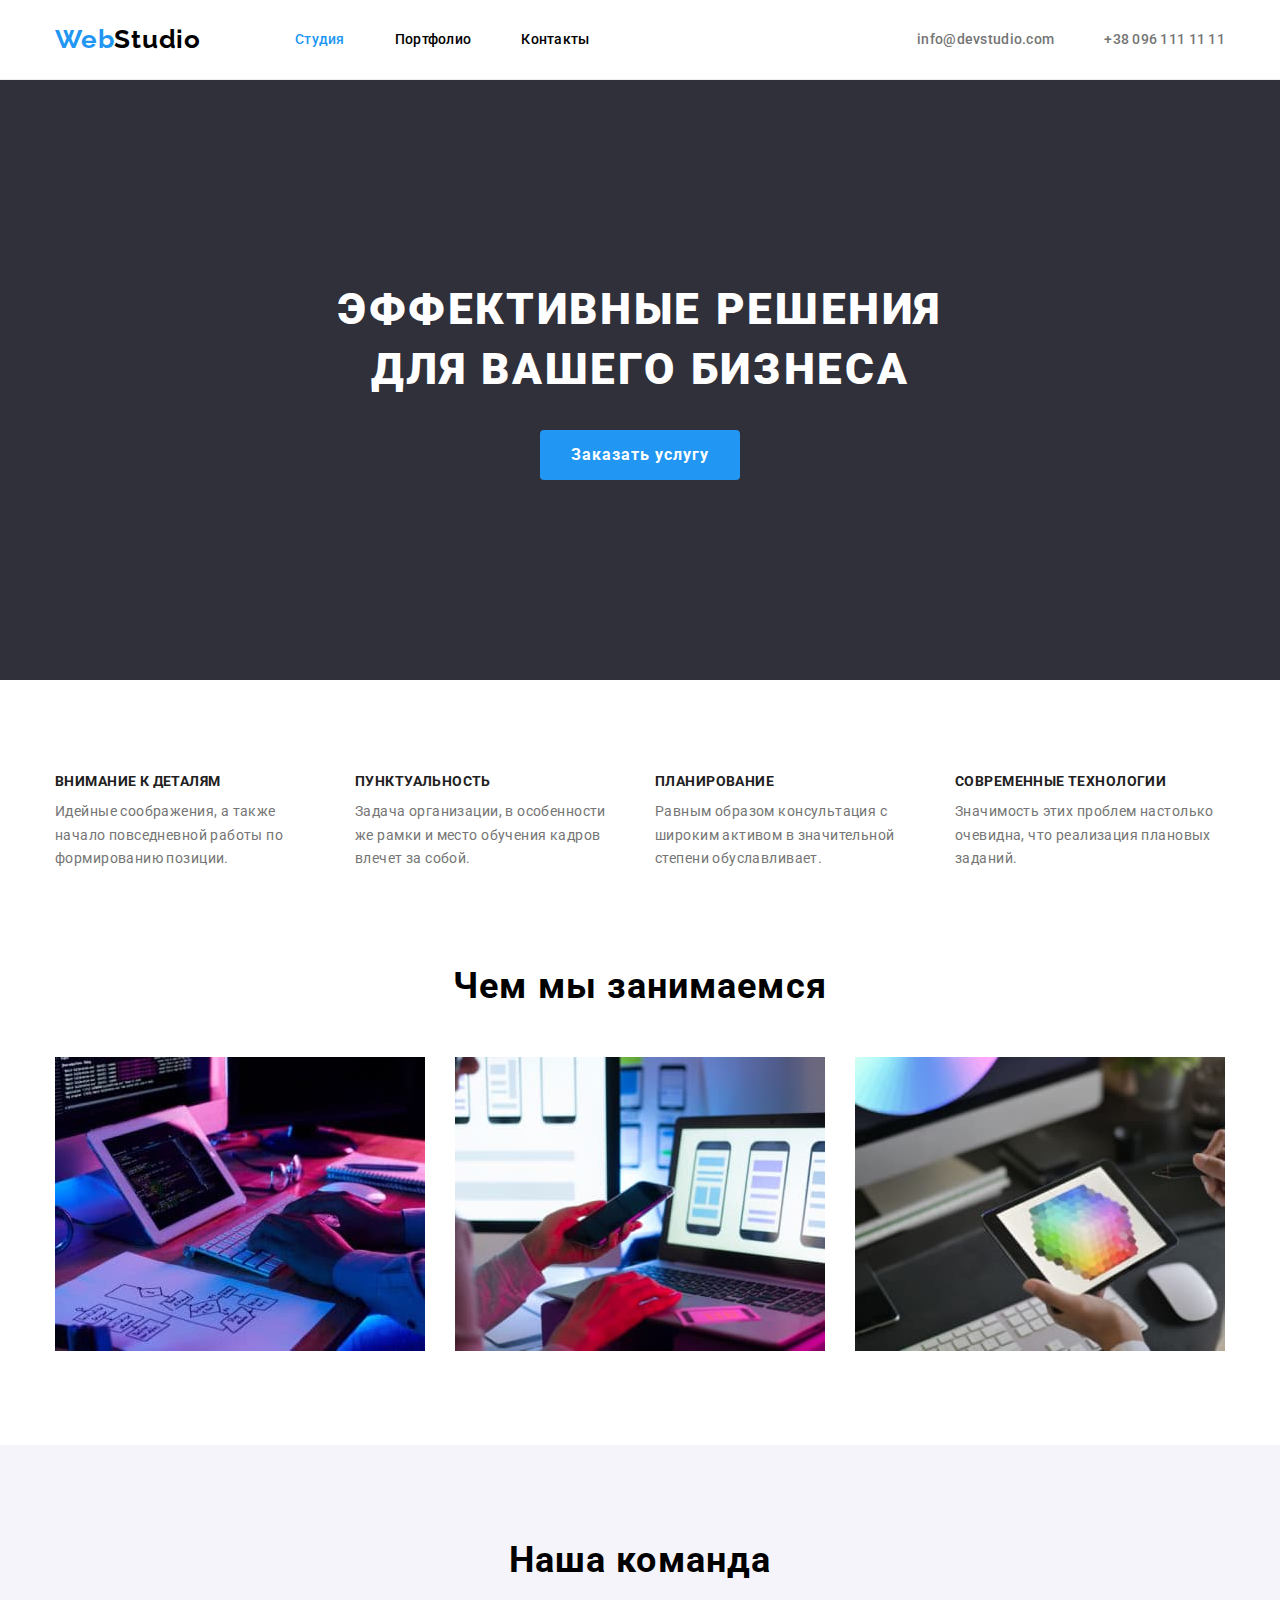
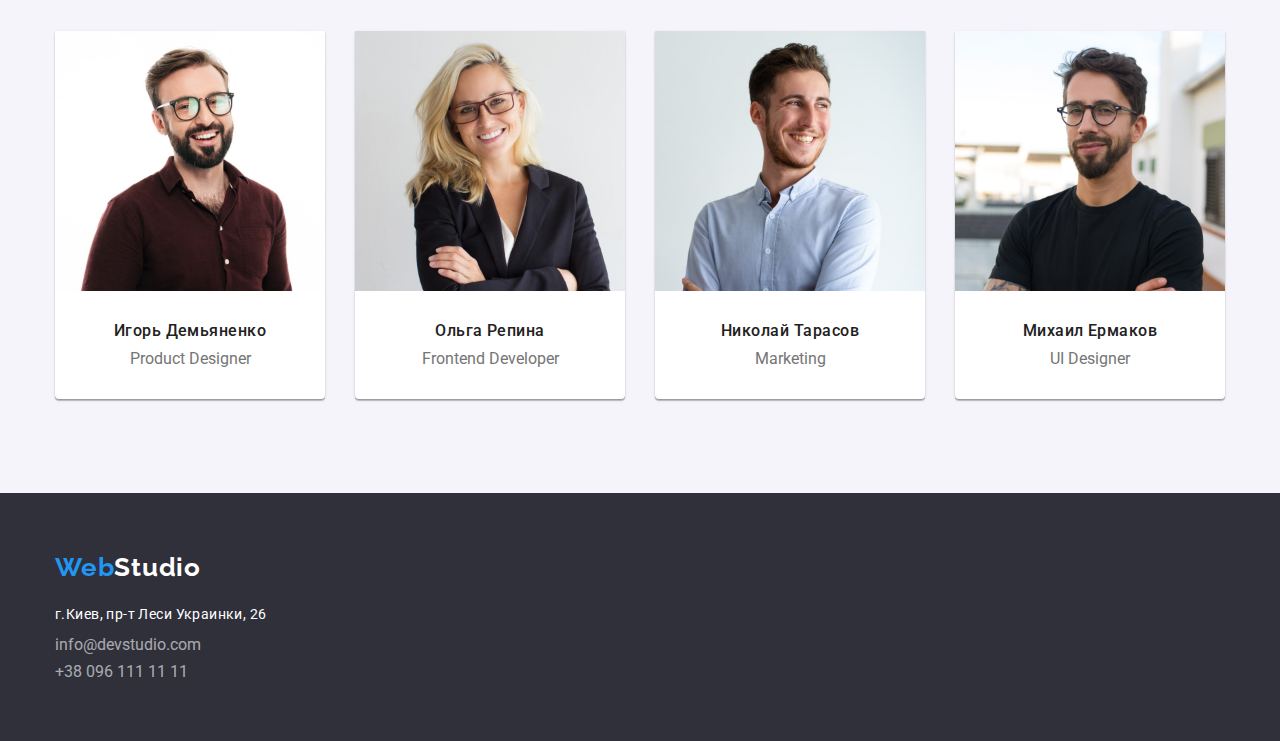
==== index.html @ b7b8ee5b "Initial commit" ====
<!DOCTYPE html>
<html lang="ru">
  <head>
    <meta charset="UTF-8" />
    <meta http-equiv="X-UA-Compatible" content="IE=edge" />
    <meta name="viewport" content="width=device-width, initial-scale=1.0" />
    <title>WebStudio</title>

    <link
      rel="stylesheet"
      href="https://cdnjs.cloudflare.com/ajax/libs/modern-normalize/1.0.0/modern-normalize.min.css"
    />
    <link rel="stylesheet" href="./css/styles.css" />
    <link rel="preconnect" href="https://fonts.googleapis.com" />
    <link rel="preconnect" href="https://fonts.gstatic.com" crossorigin />
    <link
      href="https://fonts.googleapis.com/css2?family=Raleway:wght@700&family=Roboto:wght@400;500;700;900&display=swap"
      rel="stylesheet"
    />
  </head>
  <body>
    <!--Верхняя линия-->
    <header class="page-header">
      <div class="container header-container">
        <nav class="navigation">
          <a class="logo" href="index.html">Web<span class="logo-black">Studio</span></a>
          <ul class="nav-menu">
            <li class="nav-menu-item">
              <a class="link nav-menu-link current-link" href="index.html">Студия</a>
            </li>
            <li class="nav-menu-item">
              <a class="link nav-menu-link" href="./portfolio.html">Портфолио</a>
            </li>
            <li class="nav-menu-item">
              <a class="link nav-menu-link" href="./contacts.html">Контакты</a>
            </li>
          </ul>
        </nav>
        <ul class="nav-contacts">
          <li class="nav-contacts-link">
            <a class="link email" href="mailto:info@devstudio.com">info@devstudio.com</a>
          </li>
          <li class="nav-contacts-link">
            <a class="link phone" href="tel:+380961111111">+38 096 111 11 11</a>
          </li>
        </ul>
      </div>
    </header>

    <main>
      <!--Особенности-->
      <section class="hero">
        <div class="hero-box container">
          <h1 class="hero-title">
            ЭФФЕКТИВНЫЕ РЕШЕНИЯ <br />
            ДЛЯ ВАШЕГО БИЗНЕСА
          </h1>
          <button type="button" class="hero-button">Заказать услугу</button>
        </div>
      </section>

      <section class="section features">
        <div class="container">
          <h2 class="visually-hidden" aria-hidden="true" tabindex="-1">Достоинства</h2>

          <ul class="list-features">
            <li class="item-features">
              <h3 class="title-features-article">Внимание к деталям</h3>
              <p class="text-features">
                Идейные соображения, а также начало повседневной работы по формированию позиции.
              </p>
            </li>
            <li class="item-features">
              <h3 class="title-features-article">Пунктуальность</h3>
              <p class="text-features">
                Задача организации, в особенности же рамки и место обучения кадров влечет за собой.
              </p>
            </li>
            <li class="item-features">
              <h3 class="title-features-article">Планирование</h3>
              <p class="text-features">
                Равным образом консультация с широким активом в значительной степени обуславливает.
              </p>
            </li>
            <li class="item-features">
              <h3 class="title-features-article">Современные технологии</h3>
              <p class="text-features">
                Значимость этих проблем настолько очевидна, что реализация плановых заданий.
              </p>
            </li>
          </ul>
        </div>
      </section>

      <!--Чем мы занимаемся-->
      <section class="section">
        <div class="container">
          <h2 class="title">Чем мы занимаемся</h2>
          <ul class="list-works">
            <li class="item-pic-work">
              <img src="./images/img1.jpg" alt="Web design" width="370" height="294" />
            </li>
            <li class="item-pic-work">
              <img src="./images/img2.jpg" alt="Marketing" width="370" height="294" />
            </li>
            <li class="item-pic-work">
              <img src="./images/img3.jpg" alt="UI/UX design" width="370" height="294" />
            </li>
          </ul>
        </div>
      </section>

      <!--Команда-->
      <section class="section team">
        <div class="container">
          <h2 class="title-team">Наша команда</h2>
          <ul class="list-team">
            <li class="card-team">
              <img
                src="./images/team/product_designer.jpg"
                alt="Product Designer"
                width="270"
                height="260"
              />
              <div class="card-text">
                <h3 class="name-people">Игорь Демьяненко</h3>
                <p>Product Designer</p>
              </div>
            </li>
            <li class="card-team">
              <img
                src="./images/team/frontend_dev.jpg"
                alt="Frontend Developer"
                width="270"
                height="260"
              />
              <div class="card-text">
                <h3 class="name-people">Ольга Репина</h3>
                <p>Frontend Developer</p>
              </div>
            </li>
            <li class="card-team">
              <img src="./images/team/marketing.jpg" alt="Marketing" width="270" height="260" />
              <div class="card-text">
                <h3 class="name-people">Николай Тарасов</h3>
                <p>Marketing</p>
              </div>
            </li>
            <li class="card-team">
              <img src="./images/team/ui_designer.jpg" alt="UI Designer" width="270" height="260" />
              <div class="card-text">
                <h3 class="name-people">Михаил Ермаков</h3>
                <p>UI Designer</p>
              </div>
            </li>
          </ul>
        </div>
      </section>
    </main>
    <!--Футер-->
    <footer class="footer-section">
      <div class="container">
        <!-- div для Лого и контактов  -->
        <div>
          <a href="index.html" class="footer-logo">Web<span class="logo-white">Studio</span></a>
          <address>
            <ul class="footer-contacts-list">
              <li class="footer-contacts-item">
                <a
                  href="https://www.google.com/maps/d/embed?mid=10uSM3H-mIU3GznYo2szRIEphczw&hl=en_US&ehbc=2E312F"
                  class="link-address"
                  >г.Киев, пр-т Леси Украинки, 26</a
                >
              </li>
              <li class="footer-contacts-item">
                <a href="mailto:info@devstudio.com" class="link-footer">info@devstudio.com</a>
              </li>
              <li class="footer-contacts-item">
                <a href="tel:+380961111111" class="link-footer">+38 096 111 11 11</a>
              </li>
            </ul>
          </address>
        </div>

        <!-- div для ссылок на соц.сети -->
        <!-- <div></div> -->
      </div>
    </footer>
  </body>
</html>
---- css/styles.css ----
:root {
  --primary-text: #757575;
  --title-text: #212121;
  --accent-logo: #2196f3;
  --primary-bg: #ffffff;
  --title-logo: #000000;
  --footer-logo: #ffffff;
  --footer-bg: #2f303a;
  --team-section-bg: #f5f4fa;
  --footer-contacts-color: rgba(255, 255, 255, 0.6);

  --items-number: 3;
  --indent: 30px;
}

h1,
h2,
h3,
h4,
p,
ul {
  margin: 0;
  padding-inline-start: 0px;
}

img {
  display: block;
  max-width: 100%;
  height: auto;
}

body {
  font-family: 'Roboto', sans-serif;
  color: var(--primary-text);
  margin: 0px;
}

.page-header {
  background-color: var(--primary-bg);
  border-bottom: 1px solid #ececec;
}

.container {
  margin: 0px auto;
  padding: 0px 15px;
  width: 1200px;
}

.header-container {
  display: flex;
  align-items: center;
}

/* Main properties Logo */
.logo {
  font-family: 'Raleway';
  font-weight: 700;
  font-size: 26px;
  letter-spacing: 0.03em;
  color: var(--accent-logo);
  text-decoration: none;
  margin-right: 94px;
}

/* Color Logo in Header */
.logo-black {
  color: var(--title-logo);
}

/* Orientation elements inside Header */
.navigation {
  display: flex;
  flex-direction: row;
  align-items: center;
}

/* styles for all links */
.link {
  list-style-type: none;
  text-decoration: none;
  color: var(--title-logo);
}

.link:hover,
.link:focus {
  color: var(--accent-logo);
}

.current-link {
  color: var(--accent-logo);
}

/* Orientation elements inside nav-menu */
.nav-menu {
  display: flex;
  list-style-type: none;
  text-decoration: none;
  font-weight: 500;
  font-size: 14px;
  line-height: 1.1;
  letter-spacing: 0.02em;
  padding-left: 0;
  margin: 0px;
}

.nav-menu-item:not(:last-child) {
  margin-right: 50px;
}

.nav-menu-link {
  display: block;
  padding-top: 32px;
  padding-bottom: 32px;
}

/* Orientation elements inside nav-contacts */
.nav-contacts {
  display: flex;
  list-style-type: none;
  text-decoration: none;
  font-weight: 500;
  font-size: 14px;
  line-height: 1.1;
  letter-spacing: 0.02em;
  margin-left: auto;
}

.link.email,
.link.phone {
  color: var(--primary-text);
}

.link.phone {
  color: var(--primary-text);
}

.nav-contacts-link:not(:last-child) {
  margin-right: 50px;
}

.nav-contacts .link:hover,
.nav-contacts .link:focus {
  color: var(--accent-logo);
}

/* styles for MAIN */

.hero {
  background-color: var(--footer-bg);
  padding-top: 200px;
  padding-bottom: 200px;
}

.hero-box {
  display: block;
}

.hero-title {
  width: 696px;
  height: 120px;
  font-weight: 900;
  font-size: 44px;
  line-height: 1.36;
  text-align: center;
  letter-spacing: 0.06em;
  text-transform: uppercase;
  color: var(--footer-logo);

  margin: auto;
  margin-bottom: 30px;
}

.hero-button {
  display: block;
  width: 200px;
  height: 50px;
  margin: auto;
  background-color: var(--accent-logo);
  color: var(--footer-logo);
  border-radius: 4px;
  font-family: inherit;
  font-weight: 700;
  font-size: 16px;
  line-height: 1.875;
  letter-spacing: 0.06em;
  border: 0px;
}

/* Section "Features" */

.features {
  padding-top: 94px;
}

.section {
  padding-bottom: 94px;
}

.visually-hidden {
  position: absolute;
  white-space: nowrap;
  width: 1px;
  height: 1px;
  overflow: hidden;
  border: 0;
  padding: 0;
  clip: rect(0 0 0 0);
  clip-path: inset(50%);
  margin: -1px;
}

.list-features {
  list-style-type: none;
  display: flex;
  flex-direction: row;
  padding-left: 0px;
}

.item-features {
  width: 270px;
}

.item-features:not(:last-child) {
  margin-right: 30px;
}

.title-features-article {
  color: var(--title-text);
  font-weight: 700;
  font-size: 14px;
  line-height: 1.1;
  letter-spacing: 0.03em;
  text-transform: uppercase;
  margin-bottom: 10px;
}

.text-features {
  font-size: 14px;
  line-height: 1.7;
  letter-spacing: 0.03em;
}

/* Styles for section Works */

.title {
  font-weight: 700;
  font-size: 36px;
  line-height: 1.17;
  text-align: center;
  letter-spacing: 0.03em;
  color: var(--title-logo);
  margin-bottom: 50px;
}

.list-works {
  list-style-type: none;
  display: flex;
  flex-direction: row;
  padding-left: 0px;
}

.item-pic-work:not(:last-child) {
  margin-right: 30px;
}

/* styles for Team */

.team {
  background-color: var(--team-section-bg);
  padding-top: 94px;
}

.title-team {
  font-weight: 700;
  font-size: 36px;
  line-height: 1.17;
  text-align: center;
  letter-spacing: 0.03em;
  color: var(--title-logo);
  margin-bottom: 50px;
  margin-top: 0px;
}

.list-team {
  list-style-type: none;
  display: flex;
  flex-direction: row;
  padding-left: 0px;
  /* justify-content: space-between; */
  /* text-align: center; */
}

.card-team {
  background-color: var(--primary-bg);

  box-shadow: 0px 1px 3px rgba(0, 0, 0, 0.12), 0px 1px 1px rgba(0, 0, 0, 0.14),
    0px 2px 1px rgba(0, 0, 0, 0.2);
  border-radius: 0px 0px 4px 4px;
}

.card-team:not(:last-child) {
  margin-right: 30px;
}

.name-people {
  font-weight: 500;
  font-size: 16px;
  line-height: 1.1875;
  text-align: center;
  letter-spacing: 0.03em;
  color: var(--title-text);
  margin-bottom: 10px;
}

.card-text {
  padding-top: 30px;
  padding-bottom: 30px;
  text-align: center;
}

/*--------- styles for Footer */

.footer-section {
  background-color: var(--footer-bg);
  padding-top: 60px;
  padding-bottom: 60px;
}

.footer-logo {
  display: block;
  font-family: 'Raleway';
  font-weight: 700;
  font-size: 26px;
  letter-spacing: 0.03em;
  color: var(--accent-logo);
  text-decoration: none;
  margin-bottom: 20px;
}

/* Color Logo in Footer */
.logo-white {
  color: var(--footer-logo);
}

.footer-contacts-list {
  font-style: normal;
  list-style-type: none;
}

.footer-contacts-item:not(:last-child) {
  margin-bottom: 9px;
}

.link-address {
  text-decoration: none;
  color: var(--footer-logo);
  font-weight: 400;
  font-size: 14px;
  line-height: 1.71;
  letter-spacing: 0.03em;
}

.link-footer {
  color: var(--footer-contacts-color);
  text-decoration: none;
}

.link-footer:hover,
.link-footer:focus,
.link-address:hover,
.link-address:focus {
  color: var(--accent-logo);
}

/* Styles for page Portfolio.html */

.portfolio-section {
  display: flex;
  align-items: center;
  padding-bottom: 94px;
  padding-top: 94px;
}

.list-buttons {
  list-style-type: none;
  text-decoration: none;

  display: flex;
  flex-direction: row;
  justify-content: center;

  margin-bottom: 50px;
}

.item-buttons:not(:last-child) {
  margin-right: 8px;
}

.button-filter {
  background-color: var(--team-section-bg);
  color: var(--title-text);
  border-radius: 4px;
  border: 0px;
  font-family: inherit;
  font-weight: 500;
  font-size: 16px;
  line-height: 1.625;
  text-align: center;
  letter-spacing: 0.03em;
  padding: 6px 22px;
}

.button-filter:hover,
.button-filter:focus {
  background-color: var(--accent-logo);
  color: var(--footer-logo);
  box-shadow: 0px 3px 1px rgba(0, 0, 0, 0.1), 0px 1px 2px rgba(0, 0, 0, 0.08),
    0px 2px 2px rgba(0, 0, 0, 0.12);
  border-radius: 4px;
}

.list-card-project {
  list-style-type: none;
  text-decoration: none;
  padding-left: 0px;
  display: flex;
  flex-wrap: wrap;
  /* flex-basis: (100% - (var(--indent) * (var(--items-number) - 1) / var(--items-number)));
  gap: var(--indent); */
}

.card-project {
  background-color: #ffffff;
}

.card-project:nth-child(-n + 6) {
  margin-bottom: 30px;
}

.card-project:nth-child(2),
.card-project:nth-child(5),
.card-project:nth-child(8) {
  margin-left: 30px;
  margin-right: 30px;
}

.card-container {
  padding: 20px 24px 20px 24px;
  border-bottom: 1px solid #eeeeee;
  border-left: 1px solid #eeeeee;
  border-right: 1px solid #eeeeee;
}

.item-card-project {
  font-weight: 700;
  font-size: 18px;
  line-height: 2;
  letter-spacing: 0.06em;
  color: var(--title-logo);
  margin-bottom: 4px;
}
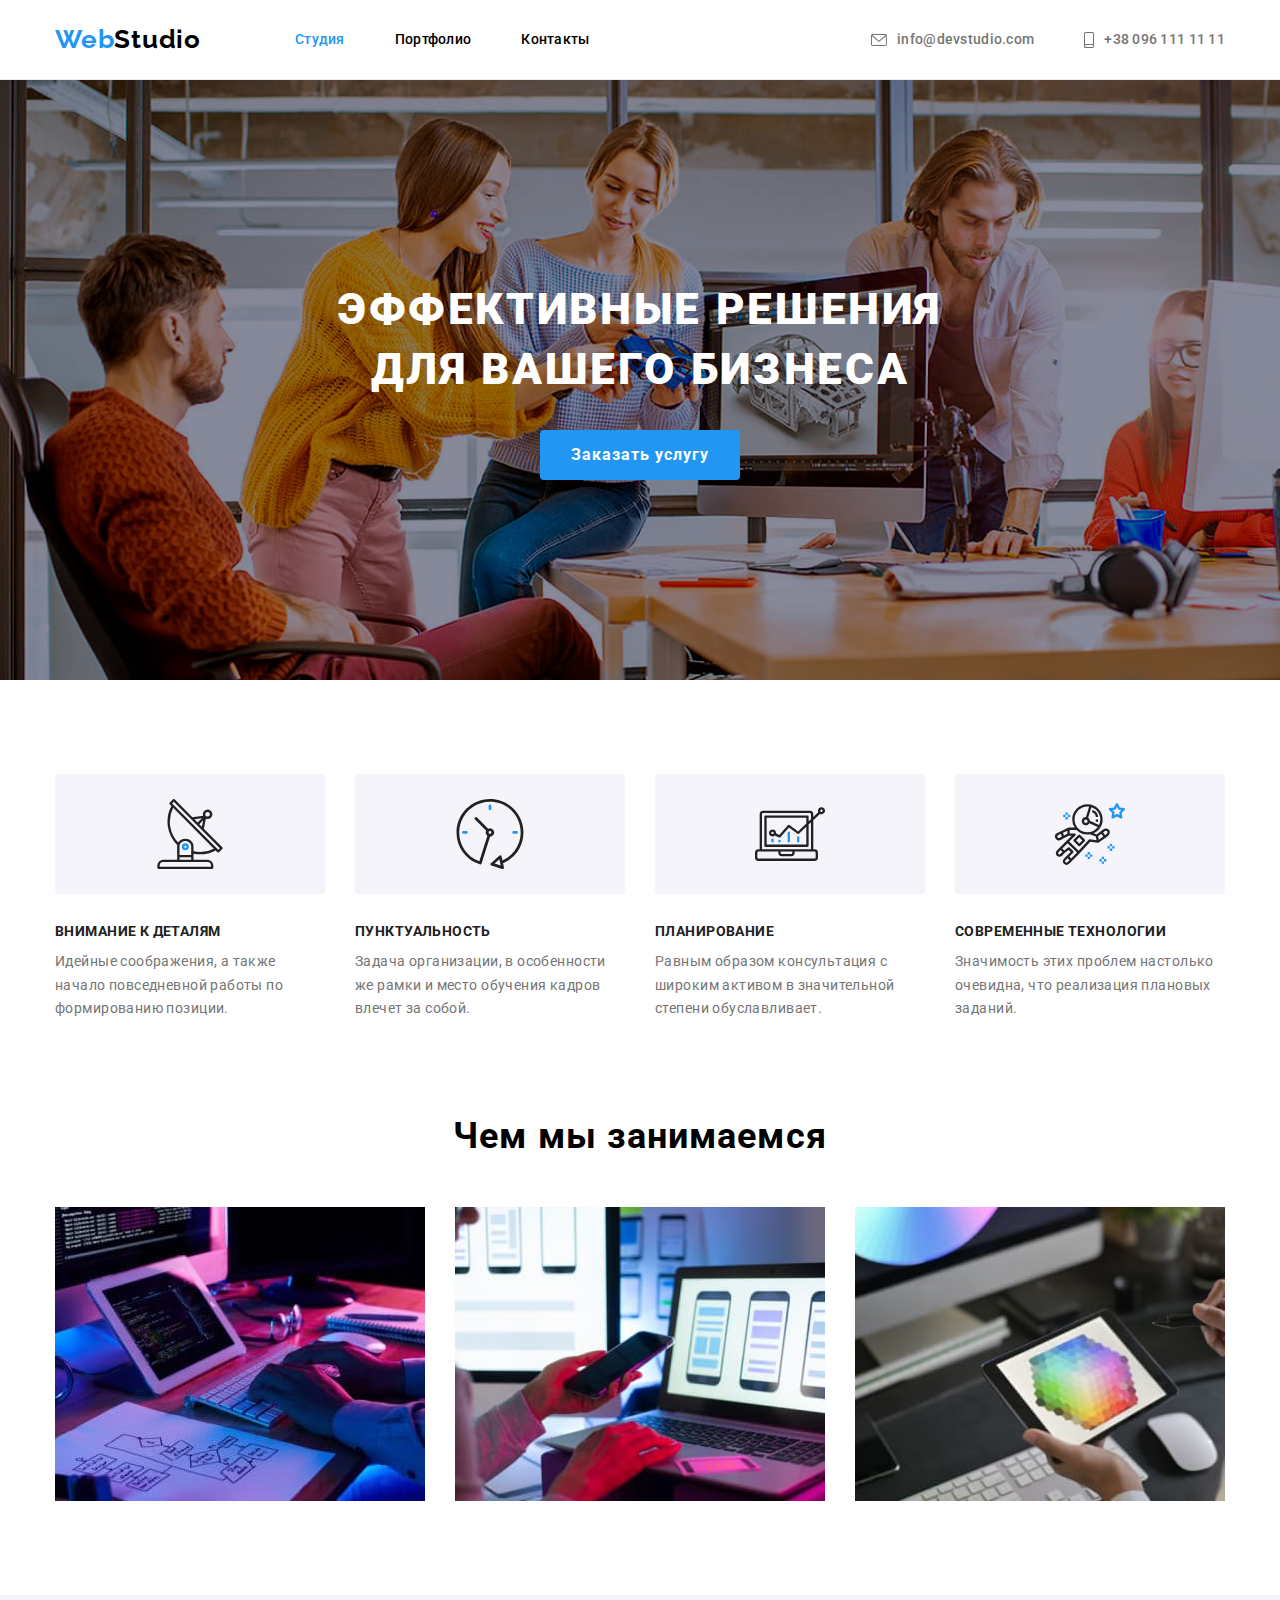
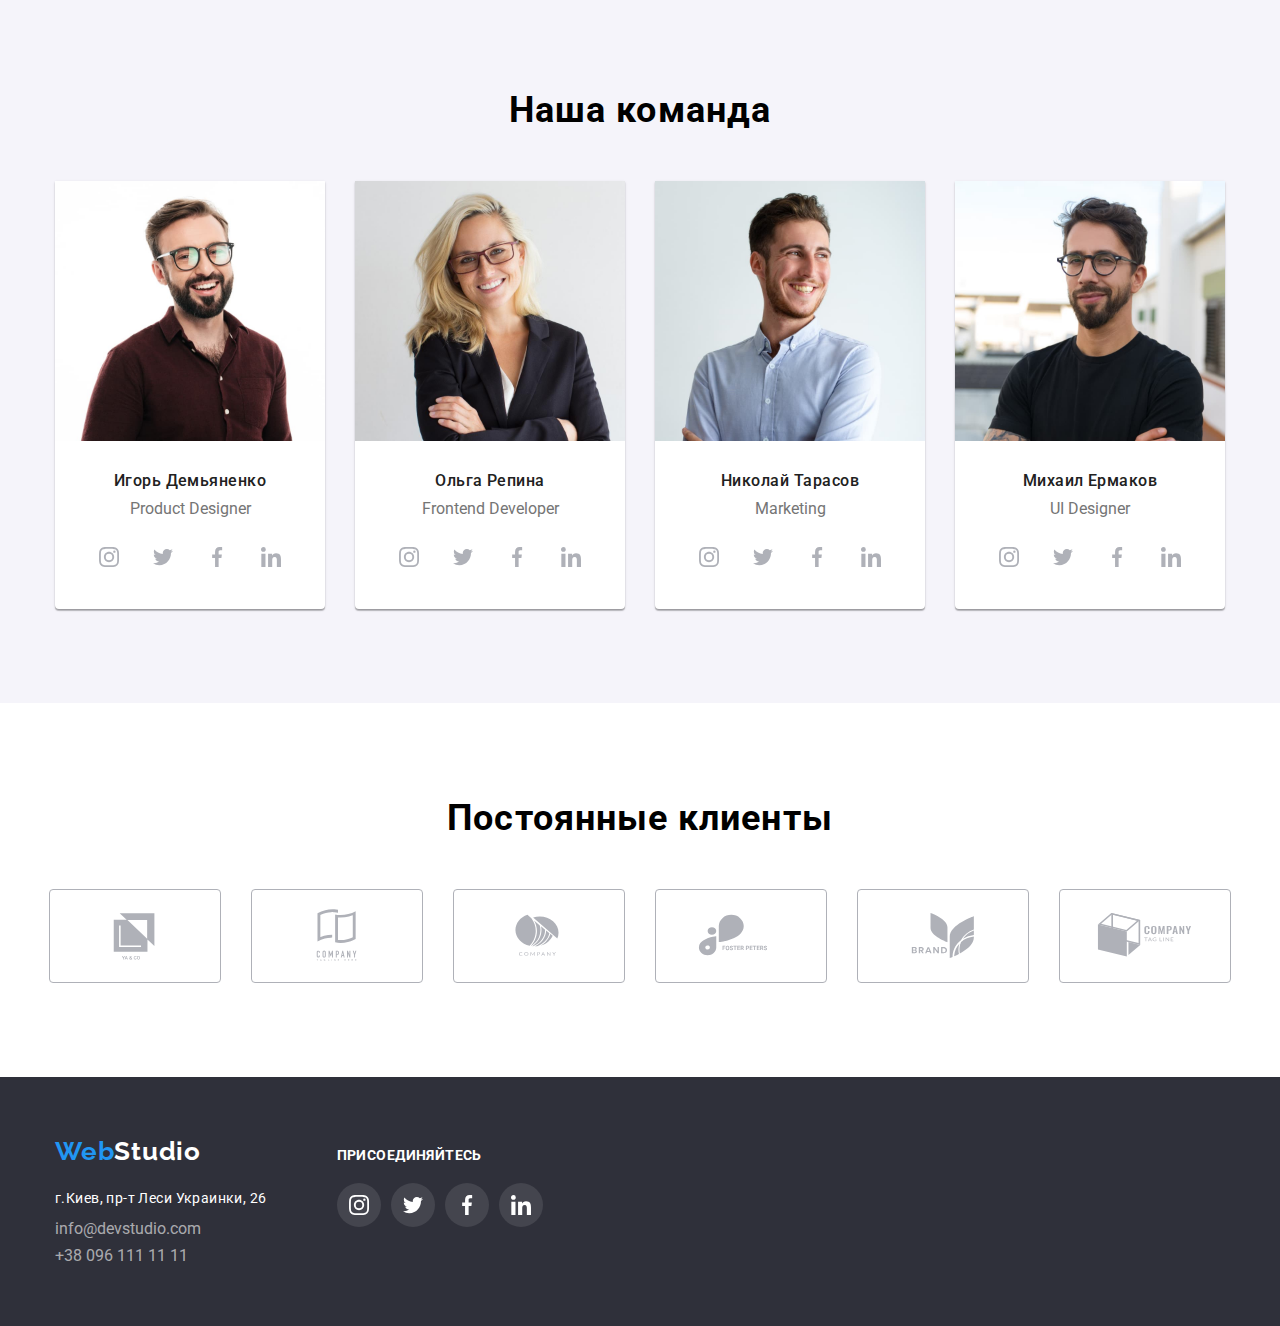
==== commit 18dcb5ec: "upload new files" ====
--- a/index.html
+++ b/index.html
@@ -38,17 +38,26 @@
         </nav>
         <ul class="nav-contacts">
           <li class="nav-contacts-link">
-            <a class="link email" href="mailto:info@devstudio.com">info@devstudio.com</a>
+            <a class="link email" href="mailto:info@devstudio.com">
+              <svg class="icon-email" width="16" height="12">
+                <use href="./images/icons/icons.svg#icon-envelope"></use>
+              </svg>
+              info@devstudio.com</a
+            >
           </li>
           <li class="nav-contacts-link">
-            <a class="link phone" href="tel:+380961111111">+38 096 111 11 11</a>
+            <a class="link phone" href="tel:+380961111111">
+              <svg class="icon-phone" width="10" height="16">
+                <use href="./images/icons/icons.svg#icon-smartphone"></use>
+              </svg>
+              +38 096 111 11 11</a
+            >
           </li>
         </ul>
       </div>
     </header>
 
     <main>
-      <!--Особенности-->
       <section class="hero">
         <div class="hero-box container">
           <h1 class="hero-title">
@@ -59,30 +68,51 @@
         </div>
       </section>
 
+      <!--Особенности-->
       <section class="section features">
         <div class="container">
           <h2 class="visually-hidden" aria-hidden="true" tabindex="-1">Достоинства</h2>
 
           <ul class="list-features">
             <li class="item-features">
+              <div class="icons-area-features">
+                <svg class="icon-features" width="70" height="70">
+                  <use href="./images/icons/icons.svg#icon-antenna"></use>
+                </svg>
+              </div>
               <h3 class="title-features-article">Внимание к деталям</h3>
               <p class="text-features">
                 Идейные соображения, а также начало повседневной работы по формированию позиции.
               </p>
             </li>
             <li class="item-features">
+              <div class="icons-area-features">
+                <svg class="icon-features" width="70" height="70">
+                  <use href="./images/icons/icons.svg#icon-clock"></use>
+                </svg>
+              </div>
               <h3 class="title-features-article">Пунктуальность</h3>
               <p class="text-features">
                 Задача организации, в особенности же рамки и место обучения кадров влечет за собой.
               </p>
             </li>
             <li class="item-features">
+              <div class="icons-area-features">
+                <svg class="icon-features" width="70" height="70">
+                  <use href="./images/icons/icons.svg#icon-diagram"></use>
+                </svg>
+              </div>
               <h3 class="title-features-article">Планирование</h3>
               <p class="text-features">
                 Равным образом консультация с широким активом в значительной степени обуславливает.
               </p>
             </li>
             <li class="item-features">
+              <div class="icons-area-features">
+                <svg class="icon-features" width="70" height="70">
+                  <use href="./images/icons/icons.svg#icon-astronaut"></use>
+                </svg>
+              </div>
               <h3 class="title-features-article">Современные технологии</h3>
               <p class="text-features">
                 Значимость этих проблем настолько очевидна, что реализация плановых заданий.
@@ -126,6 +156,60 @@
                 <h3 class="name-people">Игорь Демьяненко</h3>
                 <p>Product Designer</p>
               </div>
+              <ul class="sociallinks-list">
+                <li class="sociallinks-item">
+                  <a
+                    class="social-links"
+                    href="https://www.instagram.com/"
+                    target="_blank"
+                    rel="noreferrer noopener"
+                    aria-label="Instagram"
+                  >
+                    <svg class="social-icon" width="20" height="20">
+                      <use href="./images/icons/icons.svg#icon-instagram"></use>
+                    </svg>
+                  </a>
+                </li>
+                <li class="sociallinks-item">
+                  <a
+                    class="social-links"
+                    href="https://twitter.com/"
+                    target="_blank"
+                    rel="noreferrer noopener"
+                    aria-label="Twitter"
+                  >
+                    <svg class="social-icon" width="20" height="20">
+                      <use href="./images/icons/icons.svg#icon-twitter"></use>
+                    </svg>
+                  </a>
+                </li>
+                <li class="sociallinks-item">
+                  <a
+                    class="social-links"
+                    href="https://facebook.com/"
+                    target="_blank"
+                    rel="noreferrer noopener"
+                    aria-label="Facebook"
+                  >
+                    <svg class="social-icon" width="20" height="20">
+                      <use href="./images/icons/icons.svg#icon-facebook"></use>
+                    </svg>
+                  </a>
+                </li>
+                <li class="sociallinks-item">
+                  <a
+                    class="social-links"
+                    href="https://linkedin.com/"
+                    target="_blank"
+                    rel="noreferrer noopener"
+                    aria-label="LinkedIn"
+                  >
+                    <svg class="social-icon" width="20" height="20">
+                      <use href="./images/icons/icons.svg#icon-linkedin"></use>
+                    </svg>
+                  </a>
+                </li>
+              </ul>
             </li>
             <li class="card-team">
               <img
@@ -138,6 +222,60 @@
                 <h3 class="name-people">Ольга Репина</h3>
                 <p>Frontend Developer</p>
               </div>
+              <ul class="sociallinks-list">
+                <li class="sociallinks-item">
+                  <a
+                    class="social-links"
+                    href="https://www.instagram.com/"
+                    target="_blank"
+                    rel="noreferrer noopener"
+                    aria-label="Instagram"
+                  >
+                    <svg class="social-icon" width="20" height="20">
+                      <use href="./images/icons/icons.svg#icon-instagram"></use>
+                    </svg>
+                  </a>
+                </li>
+                <li class="sociallinks-item">
+                  <a
+                    class="social-links"
+                    href="https://twitter.com/"
+                    target="_blank"
+                    rel="noreferrer noopener"
+                    aria-label="Twitter"
+                  >
+                    <svg class="social-icon" width="20" height="20">
+                      <use href="./images/icons/icons.svg#icon-twitter"></use>
+                    </svg>
+                  </a>
+                </li>
+                <li class="sociallinks-item">
+                  <a
+                    class="social-links"
+                    href="https://facebook.com/"
+                    target="_blank"
+                    rel="noreferrer noopener"
+                    aria-label="Facebook"
+                  >
+                    <svg class="social-icon" width="20" height="20">
+                      <use href="./images/icons/icons.svg#icon-facebook"></use>
+                    </svg>
+                  </a>
+                </li>
+                <li class="sociallinks-item">
+                  <a
+                    class="social-links"
+                    href="https://linkedin.com/"
+                    target="_blank"
+                    rel="noreferrer noopener"
+                    aria-label="LinkedIn"
+                  >
+                    <svg class="social-icon" width="20" height="20">
+                      <use href="./images/icons/icons.svg#icon-linkedin"></use>
+                    </svg>
+                  </a>
+                </li>
+              </ul>
             </li>
             <li class="card-team">
               <img src="./images/team/marketing.jpg" alt="Marketing" width="270" height="260" />
@@ -145,6 +283,60 @@
                 <h3 class="name-people">Николай Тарасов</h3>
                 <p>Marketing</p>
               </div>
+              <ul class="sociallinks-list">
+                <li class="sociallinks-item">
+                  <a
+                    class="social-links"
+                    href="https://www.instagram.com/"
+                    target="_blank"
+                    rel="noreferrer noopener"
+                    aria-label="Instagram"
+                  >
+                    <svg class="social-icon" width="20" height="20">
+                      <use href="./images/icons/icons.svg#icon-instagram"></use>
+                    </svg>
+                  </a>
+                </li>
+                <li class="sociallinks-item">
+                  <a
+                    class="social-links"
+                    href="https://twitter.com/"
+                    target="_blank"
+                    rel="noreferrer noopener"
+                    aria-label="Twitter"
+                  >
+                    <svg class="social-icon" width="20" height="20">
+                      <use href="./images/icons/icons.svg#icon-twitter"></use>
+                    </svg>
+                  </a>
+                </li>
+                <li class="sociallinks-item">
+                  <a
+                    class="social-links"
+                    href="https://facebook.com/"
+                    target="_blank"
+                    rel="noreferrer noopener"
+                    aria-label="Facebook"
+                  >
+                    <svg class="social-icon" width="20" height="20">
+                      <use href="./images/icons/icons.svg#icon-facebook"></use>
+                    </svg>
+                  </a>
+                </li>
+                <li class="sociallinks-item">
+                  <a
+                    class="social-links"
+                    href="https://linkedin.com/"
+                    target="_blank"
+                    rel="noreferrer noopener"
+                    aria-label="LinkedIn"
+                  >
+                    <svg class="social-icon" width="20" height="20">
+                      <use href="./images/icons/icons.svg#icon-linkedin"></use>
+                    </svg>
+                  </a>
+                </li>
+              </ul>
             </li>
             <li class="card-team">
               <img src="./images/team/ui_designer.jpg" alt="UI Designer" width="270" height="260" />
@@ -152,6 +344,112 @@
                 <h3 class="name-people">Михаил Ермаков</h3>
                 <p>UI Designer</p>
               </div>
+              <ul class="sociallinks-list">
+                <li class="sociallinks-item">
+                  <a
+                    class="social-links"
+                    href="https://www.instagram.com/"
+                    target="_blank"
+                    rel="noreferrer noopener"
+                    aria-label="Instagram"
+                  >
+                    <svg class="social-icon" width="20" height="20">
+                      <use href="./images/icons/icons.svg#icon-instagram"></use>
+                    </svg>
+                  </a>
+                </li>
+                <li class="sociallinks-item">
+                  <a
+                    class="social-links"
+                    href="https://twitter.com/"
+                    target="_blank"
+                    rel="noreferrer noopener"
+                    aria-label="Twitter"
+                  >
+                    <svg class="social-icon" width="20" height="20">
+                      <use href="./images/icons/icons.svg#icon-twitter"></use>
+                    </svg>
+                  </a>
+                </li>
+                <li class="sociallinks-item">
+                  <a
+                    class="social-links"
+                    href="https://facebook.com/"
+                    target="_blank"
+                    rel="noreferrer noopener"
+                    aria-label="Facebook"
+                  >
+                    <svg class="social-icon" width="20" height="20">
+                      <use href="./images/icons/icons.svg#icon-facebook"></use>
+                    </svg>
+                  </a>
+                </li>
+                <li class="sociallinks-item">
+                  <a
+                    class="social-links"
+                    href="https://linkedin.com/"
+                    target="_blank"
+                    rel="noreferrer noopener"
+                    aria-label="LinkedIn"
+                  >
+                    <svg class="social-icon" width="20" height="20">
+                      <use href="./images/icons/icons.svg#icon-linkedin"></use>
+                    </svg>
+                  </a>
+                </li>
+              </ul>
+            </li>
+          </ul>
+        </div>
+      </section>
+
+      <!--  Постоянные клиенты -->
+
+      <section class="section clients">
+        <div class="container">
+          <h2 class="title-team">Постоянные клиенты</h2>
+          <ul class="list-clients-link">
+            <li class="item-client-link">
+              <a class="icon-client-link" href="">
+                <svg class="icon-client" width="106" height="60">
+                  <use href="./images/icons/icons.svg#icon-logo"></use>
+                </svg>
+              </a>
+            </li>
+            <li class="item-client-link">
+              <a class="icon-client-link" href="">
+                <svg class="icon-client" width="106" height="60">
+                  <use href="./images/icons/icons.svg#icon-logo-1"></use>
+                </svg>
+              </a>
+            </li>
+            <li class="item-client-link">
+              <a class="icon-client-link" href="">
+                <svg class="icon-client" width="106" height="60">
+                  <use href="./images/icons/icons.svg#icon-logo-2"></use>
+                </svg>
+              </a>
+            </li>
+            <li class="item-client-link">
+              <a class="icon-client-link" href="">
+                <svg class="icon-client" width="106" height="60">
+                  <use href="./images/icons/icons.svg#icon-logo-3"></use>
+                </svg>
+              </a>
+            </li>
+            <li class="item-client-link">
+              <a class="icon-client-link" href="">
+                <svg class="icon-client" width="106" height="60">
+                  <use href="./images/icons/icons.svg#icon-logo-4"></use>
+                </svg>
+              </a>
+            </li>
+            <li class="item-client-link">
+              <a class="icon-client-link" href="">
+                <svg class="icon-client" width="106" height="60">
+                  <use href="./images/icons/icons.svg#icon-logo-5"></use>
+                </svg>
+              </a>
             </li>
           </ul>
         </div>
@@ -159,9 +457,9 @@
     </main>
     <!--Футер-->
     <footer class="footer-section">
-      <div class="container">
+      <div class="container footer">
         <!-- div для Лого и контактов  -->
-        <div>
+        <div class="footer-contacts">
           <a href="index.html" class="footer-logo">Web<span class="logo-white">Studio</span></a>
           <address>
             <ul class="footer-contacts-list">
@@ -183,7 +481,63 @@
         </div>
 
         <!-- div для ссылок на соц.сети -->
-        <!-- <div></div> -->
+        <div class="footer-sociallinks">
+          <h3 class="title-footer-sociallinks">Присоединяйтесь</h3>
+          <ul class="sociallinks-list">
+            <li class="sociallinks-item">
+              <a
+                class="social-links-footer"
+                href="https://www.instagram.com/"
+                target="_blank"
+                rel="noreferrer noopener"
+                aria-label="Instagram"
+              >
+                <svg class="social-icon-footer" width="20" height="20">
+                  <use href="./images/icons/icons.svg#icon-instagram"></use>
+                </svg>
+              </a>
+            </li>
+            <li class="sociallinks-item">
+              <a
+                class="social-links-footer"
+                href="https://twitter.com/"
+                target="_blank"
+                rel="noreferrer noopener"
+                aria-label="Twitter"
+              >
+                <svg class="social-icon-footer" width="20" height="20">
+                  <use href="./images/icons/icons.svg#icon-twitter"></use>
+                </svg>
+              </a>
+            </li>
+            <li class="sociallinks-item">
+              <a
+                class="social-links-footer"
+                href="https://facebook.com/"
+                target="_blank"
+                rel="noreferrer noopener"
+                aria-label="Facebook"
+              >
+                <svg class="social-icon-footer" width="20" height="20">
+                  <use href="./images/icons/icons.svg#icon-facebook"></use>
+                </svg>
+              </a>
+            </li>
+            <li class="sociallinks-item">
+              <a
+                class="social-links-footer"
+                href="https://linkedin.com/"
+                target="_blank"
+                rel="noreferrer noopener"
+                aria-label="LinkedIn"
+              >
+                <svg class="social-icon-footer" width="20" height="20">
+                  <use href="./images/icons/icons.svg#icon-linkedin"></use>
+                </svg>
+              </a>
+            </li>
+          </ul>
+        </div>
       </div>
     </footer>
   </body>
--- a/css/styles.css
+++ b/css/styles.css
@@ -5,12 +5,15 @@
   --primary-bg: #ffffff;
   --title-logo: #000000;
   --footer-logo: #ffffff;
+  --hero-bg-color: #c4c4c4;
   --footer-bg: #2f303a;
   --team-section-bg: #f5f4fa;
   --footer-contacts-color: rgba(255, 255, 255, 0.6);
+  --primary-social-link-color: #afb1b8;
+  --accent-social-link-color: #ffffff;
 
   --items-number: 3;
-  --indent: 30px;
+  --indent: 28px;
 }
 
 h1,
@@ -116,6 +119,7 @@
 /* Orientation elements inside nav-contacts */
 .nav-contacts {
   display: flex;
+  align-items: center;
   list-style-type: none;
   text-decoration: none;
   font-weight: 500;
@@ -125,28 +129,51 @@
   margin-left: auto;
 }
 
+.nav-contacts-link {
+  display: flex;
+  align-items: center;
+}
+
 .link.email,
 .link.phone {
+  display: flex;
+  align-items: center;
   color: var(--primary-text);
 }
 
-.link.phone {
-  color: var(--primary-text);
+.icon-email,
+.icon-phone {
+  fill: currentColor;
+  /* fill: var(--primary-text); */
+  margin-right: 10px;
 }
 
 .nav-contacts-link:not(:last-child) {
   margin-right: 50px;
 }
 
-.nav-contacts .link:hover,
-.nav-contacts .link:focus {
+.link.email:hover,
+.link.email:focus,
+.link.phone:hover,
+.link.phone:focus {
   color: var(--accent-logo);
 }
 
+.link.email:hover > .icon-email,
+.link.phone:hover > .icon-phone {
+  fill: var(--accent-logo);
+}
+
 /* styles for MAIN */
 
 .hero {
-  background-color: var(--footer-bg);
+  background-color: var(--hero-bg-color);
+  background-image: url(../images/hero-image.png),
+    linear-gradient(to bottom, rgba(47, 48, 58, 0.4), rgba(47, 48, 58, 0.4));
+  background-repeat: no-repeat;
+  background-size: cover;
+  max-width: 1600px;
+  margin: auto;
   padding-top: 200px;
   padding-bottom: 200px;
 }
@@ -209,6 +236,16 @@
   margin: -1px;
 }
 
+.icons-area-features {
+  display: flex;
+  justify-content: center;
+  background-color: var(--team-section-bg);
+  border-radius: 4px;
+  padding-top: 25px;
+  padding-bottom: 25px;
+  margin-bottom: 30px;
+}
+
 .list-features {
   list-style-type: none;
   display: flex;
@@ -296,6 +333,8 @@
   box-shadow: 0px 1px 3px rgba(0, 0, 0, 0.12), 0px 1px 1px rgba(0, 0, 0, 0.14),
     0px 2px 1px rgba(0, 0, 0, 0.2);
   border-radius: 0px 0px 4px 4px;
+
+  padding-bottom: 30px;
 }
 
 .card-team:not(:last-child) {
@@ -314,8 +353,91 @@
 
 .card-text {
   padding-top: 30px;
-  padding-bottom: 30px;
+  padding-bottom: 16px;
   text-align: center;
+}
+
+.sociallinks-list {
+  display: flex;
+  justify-content: center;
+  list-style: none;
+}
+
+.sociallinks-item {
+  display: flex;
+  justify-content: center;
+  align-items: center;
+}
+
+.sociallinks-item:not(:last-child) {
+  margin-right: 10px;
+}
+.social-links {
+  display: flex;
+  background-color: #ffffff;
+  border-radius: 50%;
+  width: 44px;
+  height: 44px;
+  justify-content: center;
+  align-items: center;
+}
+
+.social-icon {
+  fill: var(--primary-social-link-color);
+}
+
+.social-links:hover,
+.social-links:focus {
+  background-color: var(--accent-logo);
+}
+
+.social-links:hover > .social-icon,
+.social-links:focus > .social-icon {
+  fill: var(--accent-social-link-color);
+}
+
+/* Styles for Section of clients */
+
+.clients {
+  background-color: var(--primary-bg);
+  padding-top: 94px;
+  padding-bottom: 94px;
+}
+
+.list-clients-link {
+  list-style: none;
+  display: flex;
+  justify-content: center;
+  align-items: center;
+}
+
+.item-client-link {
+  display: flex;
+}
+
+.item-client-link:not(:last-child) {
+  margin-right: 30px;
+}
+
+.icon-client-link {
+  display: flex;
+  padding: 16px 32px;
+  border: 1px solid var(--primary-social-link-color);
+  border-radius: 4px;
+}
+
+.icon-client {
+  fill: var(--primary-social-link-color);
+}
+
+.icon-client-link:hover,
+.icon-client-link:focus {
+  border-color: var(--accent-logo);
+}
+
+.icon-client-link:hover > .icon-client,
+.icon-client-link:focus > .icon-client {
+  fill: var(--accent-logo);
 }
 
 /*--------- styles for Footer */
@@ -335,6 +457,10 @@
   color: var(--accent-logo);
   text-decoration: none;
   margin-bottom: 20px;
+}
+
+.footer-contacts {
+  margin-right: 70px;
 }
 
 /* Color Logo in Footer */
@@ -370,6 +496,47 @@
 .link-address:hover,
 .link-address:focus {
   color: var(--accent-logo);
+}
+
+.container.footer {
+  display: flex;
+  align-items: baseline;
+}
+
+.title-footer-sociallinks {
+  font-family: 'Roboto';
+  font-weight: 700;
+  font-size: 14px;
+  line-height: 16px;
+  letter-spacing: 0.03em;
+  text-transform: uppercase;
+  margin-bottom: 20px;
+
+  color: var(--footer-logo);
+}
+
+.social-links-footer {
+  display: flex;
+  background-color: rgba(255, 255, 255, 0.1);
+  border-radius: 50%;
+  width: 44px;
+  height: 44px;
+  justify-content: center;
+  align-items: center;
+}
+
+.social-icon-footer {
+  fill: var(--accent-social-link-color);
+}
+
+.social-links-footer:hover,
+.social-links-footer:focus {
+  background-color: var(--accent-logo);
+}
+
+.social-links-footer:hover > .social-icon-footer,
+.social-links-footer:focus > .social-icon-footer {
+  fill: var(--accent-social-link-color);
 }
 
 /* Styles for page Portfolio.html */
@@ -420,20 +587,20 @@
 }
 
 .list-card-project {
-  list-style-type: none;
+  list-style: none;
   text-decoration: none;
   padding-left: 0px;
   display: flex;
   flex-wrap: wrap;
-  /* flex-basis: (100% - (var(--indent) * (var(--items-number) - 1) / var(--items-number)));
-  gap: var(--indent); */
+  flex-basis: (100% - (var(--indent) * (var(--items-number) - 1) / var(--items-number)));
+  gap: var(--indent);
 }
 
 .card-project {
   background-color: #ffffff;
 }
 
-.card-project:nth-child(-n + 6) {
+/* .card-project:nth-child(-n + 6) {
   margin-bottom: 30px;
 }
 
@@ -442,7 +609,7 @@
 .card-project:nth-child(8) {
   margin-left: 30px;
   margin-right: 30px;
-}
+} */
 
 .card-container {
   padding: 20px 24px 20px 24px;
@@ -459,3 +626,18 @@
   color: var(--title-logo);
   margin-bottom: 4px;
 }
+
+.card-project-link {
+  display: block;
+  text-decoration: none;
+  font-family: 'Roboto', sans-serif;
+  color: var(--primary-text);
+}
+
+.card-project-link:hover {
+  display: block;
+  border: 1px solid #eeeeee;
+
+  box-shadow: 0px 1px 1px rgba(0, 0, 0, 0.12), 0px 4px 4px rgba(0, 0, 0, 0.06),
+    1px 4px 6px rgba(0, 0, 0, 0.16);
+}
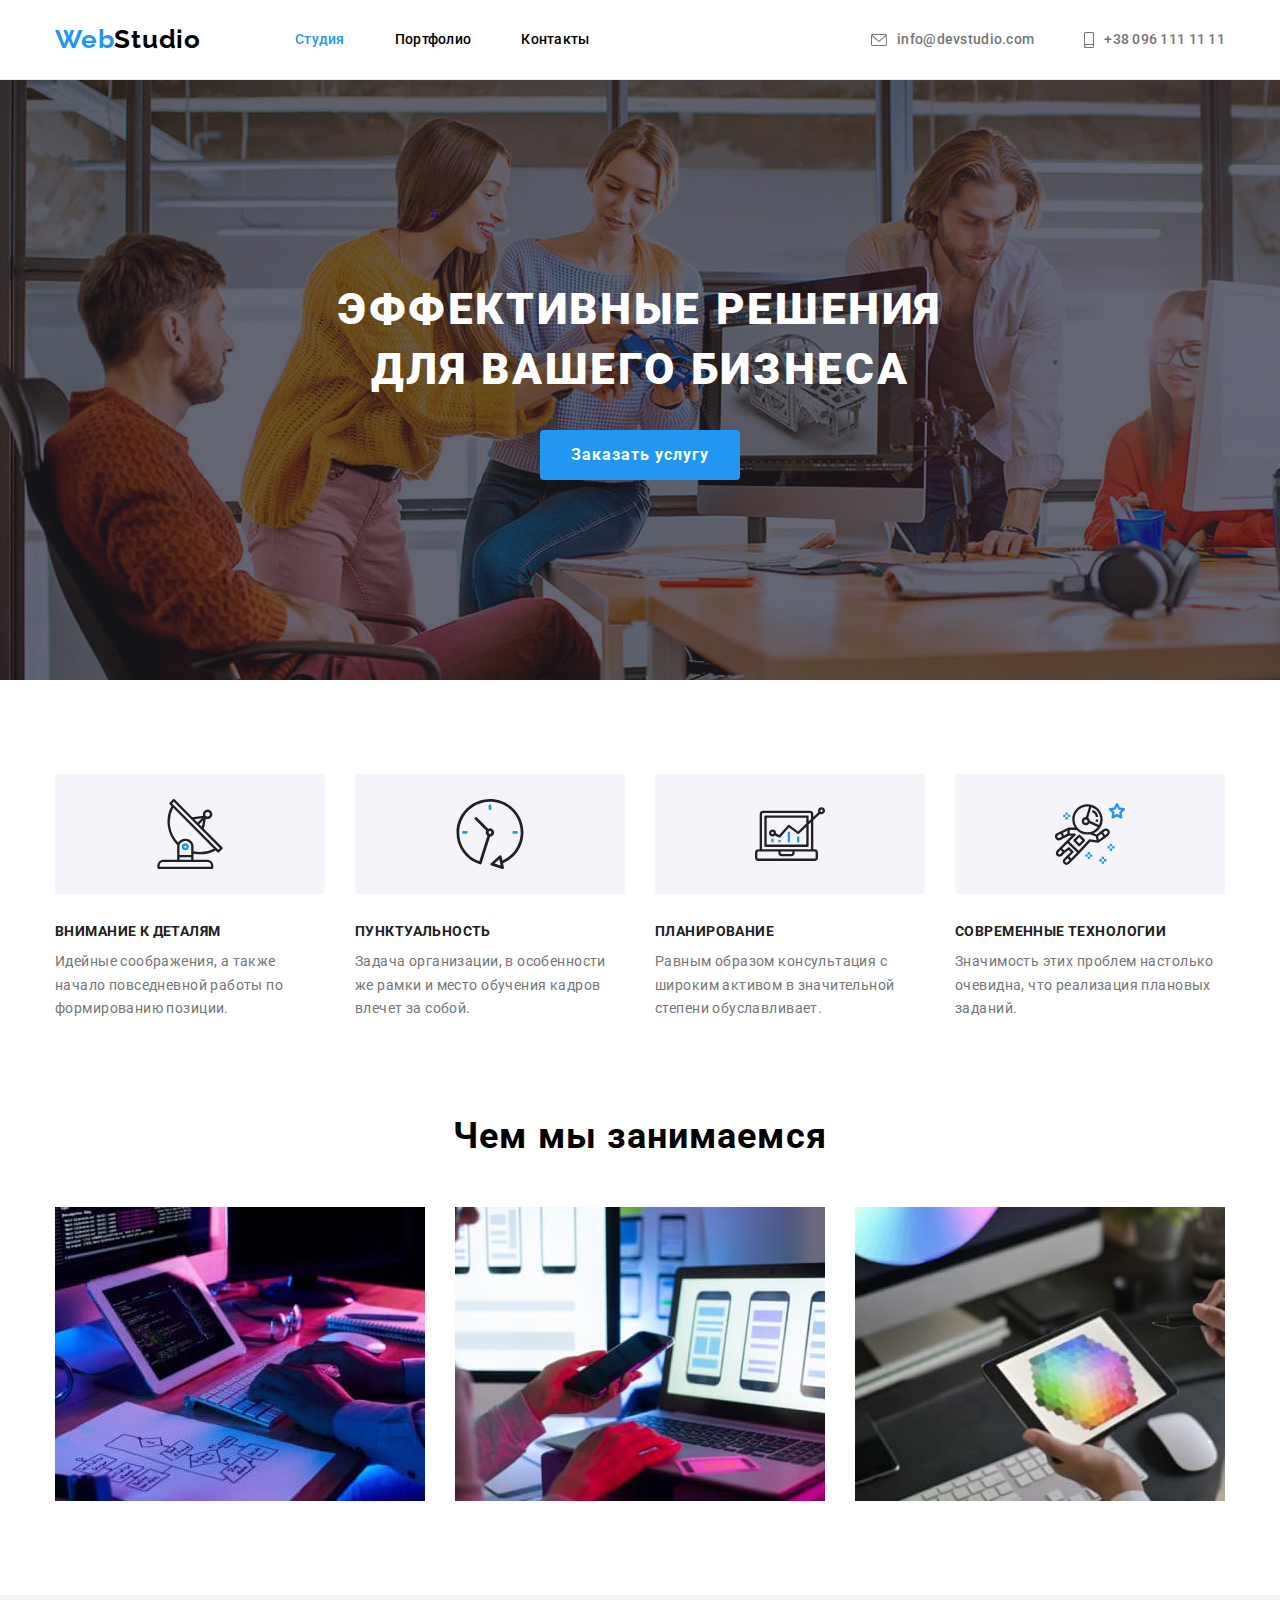
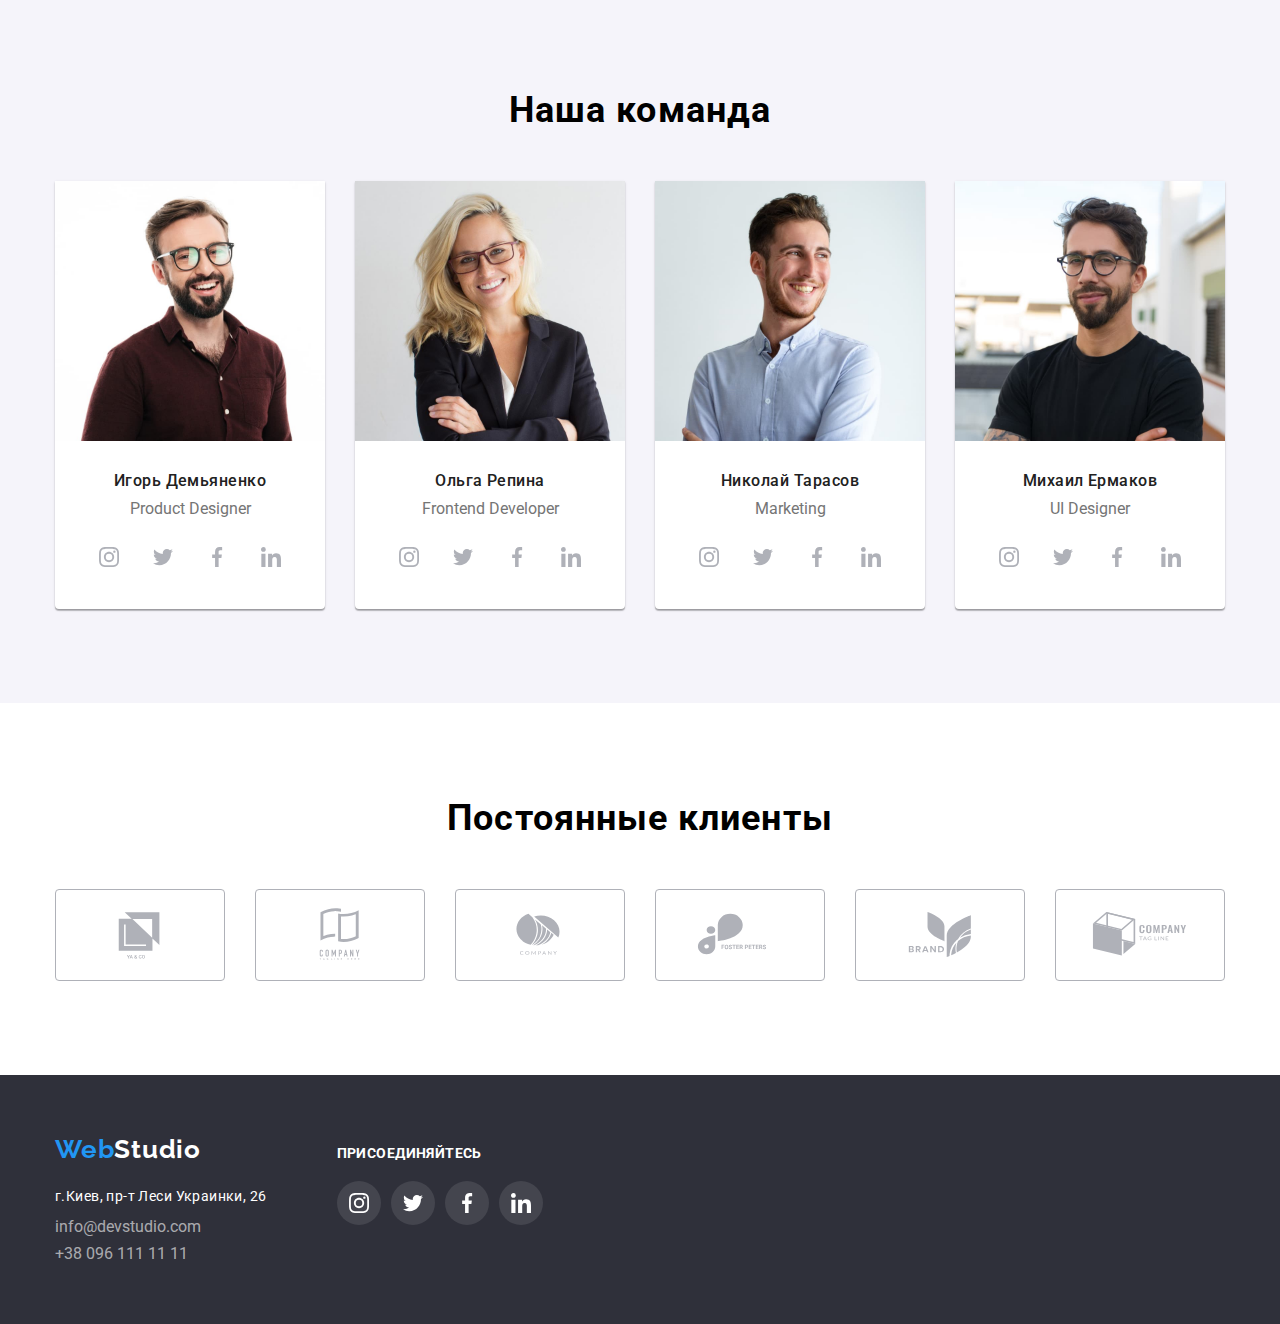
==== commit a99ba067: "Update index.html and styles.css" ====
--- a/index.html
+++ b/index.html
@@ -155,61 +155,61 @@
               <div class="card-text">
                 <h3 class="name-people">Игорь Демьяненко</h3>
                 <p>Product Designer</p>
-              </div>
-              <ul class="sociallinks-list">
-                <li class="sociallinks-item">
-                  <a
-                    class="social-links"
-                    href="https://www.instagram.com/"
-                    target="_blank"
-                    rel="noreferrer noopener"
-                    aria-label="Instagram"
-                  >
-                    <svg class="social-icon" width="20" height="20">
-                      <use href="./images/icons/icons.svg#icon-instagram"></use>
-                    </svg>
-                  </a>
-                </li>
-                <li class="sociallinks-item">
-                  <a
-                    class="social-links"
-                    href="https://twitter.com/"
-                    target="_blank"
-                    rel="noreferrer noopener"
-                    aria-label="Twitter"
-                  >
-                    <svg class="social-icon" width="20" height="20">
-                      <use href="./images/icons/icons.svg#icon-twitter"></use>
-                    </svg>
-                  </a>
-                </li>
-                <li class="sociallinks-item">
-                  <a
-                    class="social-links"
-                    href="https://facebook.com/"
-                    target="_blank"
-                    rel="noreferrer noopener"
-                    aria-label="Facebook"
-                  >
-                    <svg class="social-icon" width="20" height="20">
-                      <use href="./images/icons/icons.svg#icon-facebook"></use>
-                    </svg>
-                  </a>
-                </li>
-                <li class="sociallinks-item">
-                  <a
-                    class="social-links"
-                    href="https://linkedin.com/"
-                    target="_blank"
-                    rel="noreferrer noopener"
-                    aria-label="LinkedIn"
-                  >
-                    <svg class="social-icon" width="20" height="20">
-                      <use href="./images/icons/icons.svg#icon-linkedin"></use>
-                    </svg>
-                  </a>
-                </li>
-              </ul>
+                <ul class="sociallinks-list">
+                  <li class="sociallinks-item">
+                    <a
+                      class="social-links"
+                      href="https://www.instagram.com/"
+                      target="_blank"
+                      rel="noreferrer noopener"
+                      aria-label="Instagram"
+                    >
+                      <svg class="social-icon" width="20" height="20">
+                        <use href="./images/icons/icons.svg#icon-instagram"></use>
+                      </svg>
+                    </a>
+                  </li>
+                  <li class="sociallinks-item">
+                    <a
+                      class="social-links"
+                      href="https://twitter.com/"
+                      target="_blank"
+                      rel="noreferrer noopener"
+                      aria-label="Twitter"
+                    >
+                      <svg class="social-icon" width="20" height="20">
+                        <use href="./images/icons/icons.svg#icon-twitter"></use>
+                      </svg>
+                    </a>
+                  </li>
+                  <li class="sociallinks-item">
+                    <a
+                      class="social-links"
+                      href="https://facebook.com/"
+                      target="_blank"
+                      rel="noreferrer noopener"
+                      aria-label="Facebook"
+                    >
+                      <svg class="social-icon" width="20" height="20">
+                        <use href="./images/icons/icons.svg#icon-facebook"></use>
+                      </svg>
+                    </a>
+                  </li>
+                  <li class="sociallinks-item">
+                    <a
+                      class="social-links"
+                      href="https://linkedin.com/"
+                      target="_blank"
+                      rel="noreferrer noopener"
+                      aria-label="LinkedIn"
+                    >
+                      <svg class="social-icon" width="20" height="20">
+                        <use href="./images/icons/icons.svg#icon-linkedin"></use>
+                      </svg>
+                    </a>
+                  </li>
+                </ul>
+              </div>
             </li>
             <li class="card-team">
               <img
@@ -221,183 +221,183 @@
               <div class="card-text">
                 <h3 class="name-people">Ольга Репина</h3>
                 <p>Frontend Developer</p>
-              </div>
-              <ul class="sociallinks-list">
-                <li class="sociallinks-item">
-                  <a
-                    class="social-links"
-                    href="https://www.instagram.com/"
-                    target="_blank"
-                    rel="noreferrer noopener"
-                    aria-label="Instagram"
-                  >
-                    <svg class="social-icon" width="20" height="20">
-                      <use href="./images/icons/icons.svg#icon-instagram"></use>
-                    </svg>
-                  </a>
-                </li>
-                <li class="sociallinks-item">
-                  <a
-                    class="social-links"
-                    href="https://twitter.com/"
-                    target="_blank"
-                    rel="noreferrer noopener"
-                    aria-label="Twitter"
-                  >
-                    <svg class="social-icon" width="20" height="20">
-                      <use href="./images/icons/icons.svg#icon-twitter"></use>
-                    </svg>
-                  </a>
-                </li>
-                <li class="sociallinks-item">
-                  <a
-                    class="social-links"
-                    href="https://facebook.com/"
-                    target="_blank"
-                    rel="noreferrer noopener"
-                    aria-label="Facebook"
-                  >
-                    <svg class="social-icon" width="20" height="20">
-                      <use href="./images/icons/icons.svg#icon-facebook"></use>
-                    </svg>
-                  </a>
-                </li>
-                <li class="sociallinks-item">
-                  <a
-                    class="social-links"
-                    href="https://linkedin.com/"
-                    target="_blank"
-                    rel="noreferrer noopener"
-                    aria-label="LinkedIn"
-                  >
-                    <svg class="social-icon" width="20" height="20">
-                      <use href="./images/icons/icons.svg#icon-linkedin"></use>
-                    </svg>
-                  </a>
-                </li>
-              </ul>
+                <ul class="sociallinks-list">
+                  <li class="sociallinks-item">
+                    <a
+                      class="social-links"
+                      href="https://www.instagram.com/"
+                      target="_blank"
+                      rel="noreferrer noopener"
+                      aria-label="Instagram"
+                    >
+                      <svg class="social-icon" width="20" height="20">
+                        <use href="./images/icons/icons.svg#icon-instagram"></use>
+                      </svg>
+                    </a>
+                  </li>
+                  <li class="sociallinks-item">
+                    <a
+                      class="social-links"
+                      href="https://twitter.com/"
+                      target="_blank"
+                      rel="noreferrer noopener"
+                      aria-label="Twitter"
+                    >
+                      <svg class="social-icon" width="20" height="20">
+                        <use href="./images/icons/icons.svg#icon-twitter"></use>
+                      </svg>
+                    </a>
+                  </li>
+                  <li class="sociallinks-item">
+                    <a
+                      class="social-links"
+                      href="https://facebook.com/"
+                      target="_blank"
+                      rel="noreferrer noopener"
+                      aria-label="Facebook"
+                    >
+                      <svg class="social-icon" width="20" height="20">
+                        <use href="./images/icons/icons.svg#icon-facebook"></use>
+                      </svg>
+                    </a>
+                  </li>
+                  <li class="sociallinks-item">
+                    <a
+                      class="social-links"
+                      href="https://linkedin.com/"
+                      target="_blank"
+                      rel="noreferrer noopener"
+                      aria-label="LinkedIn"
+                    >
+                      <svg class="social-icon" width="20" height="20">
+                        <use href="./images/icons/icons.svg#icon-linkedin"></use>
+                      </svg>
+                    </a>
+                  </li>
+                </ul>
+              </div>
             </li>
             <li class="card-team">
               <img src="./images/team/marketing.jpg" alt="Marketing" width="270" height="260" />
               <div class="card-text">
                 <h3 class="name-people">Николай Тарасов</h3>
                 <p>Marketing</p>
-              </div>
-              <ul class="sociallinks-list">
-                <li class="sociallinks-item">
-                  <a
-                    class="social-links"
-                    href="https://www.instagram.com/"
-                    target="_blank"
-                    rel="noreferrer noopener"
-                    aria-label="Instagram"
-                  >
-                    <svg class="social-icon" width="20" height="20">
-                      <use href="./images/icons/icons.svg#icon-instagram"></use>
-                    </svg>
-                  </a>
-                </li>
-                <li class="sociallinks-item">
-                  <a
-                    class="social-links"
-                    href="https://twitter.com/"
-                    target="_blank"
-                    rel="noreferrer noopener"
-                    aria-label="Twitter"
-                  >
-                    <svg class="social-icon" width="20" height="20">
-                      <use href="./images/icons/icons.svg#icon-twitter"></use>
-                    </svg>
-                  </a>
-                </li>
-                <li class="sociallinks-item">
-                  <a
-                    class="social-links"
-                    href="https://facebook.com/"
-                    target="_blank"
-                    rel="noreferrer noopener"
-                    aria-label="Facebook"
-                  >
-                    <svg class="social-icon" width="20" height="20">
-                      <use href="./images/icons/icons.svg#icon-facebook"></use>
-                    </svg>
-                  </a>
-                </li>
-                <li class="sociallinks-item">
-                  <a
-                    class="social-links"
-                    href="https://linkedin.com/"
-                    target="_blank"
-                    rel="noreferrer noopener"
-                    aria-label="LinkedIn"
-                  >
-                    <svg class="social-icon" width="20" height="20">
-                      <use href="./images/icons/icons.svg#icon-linkedin"></use>
-                    </svg>
-                  </a>
-                </li>
-              </ul>
+                <ul class="sociallinks-list">
+                  <li class="sociallinks-item">
+                    <a
+                      class="social-links"
+                      href="https://www.instagram.com/"
+                      target="_blank"
+                      rel="noreferrer noopener"
+                      aria-label="Instagram"
+                    >
+                      <svg class="social-icon" width="20" height="20">
+                        <use href="./images/icons/icons.svg#icon-instagram"></use>
+                      </svg>
+                    </a>
+                  </li>
+                  <li class="sociallinks-item">
+                    <a
+                      class="social-links"
+                      href="https://twitter.com/"
+                      target="_blank"
+                      rel="noreferrer noopener"
+                      aria-label="Twitter"
+                    >
+                      <svg class="social-icon" width="20" height="20">
+                        <use href="./images/icons/icons.svg#icon-twitter"></use>
+                      </svg>
+                    </a>
+                  </li>
+                  <li class="sociallinks-item">
+                    <a
+                      class="social-links"
+                      href="https://facebook.com/"
+                      target="_blank"
+                      rel="noreferrer noopener"
+                      aria-label="Facebook"
+                    >
+                      <svg class="social-icon" width="20" height="20">
+                        <use href="./images/icons/icons.svg#icon-facebook"></use>
+                      </svg>
+                    </a>
+                  </li>
+                  <li class="sociallinks-item">
+                    <a
+                      class="social-links"
+                      href="https://linkedin.com/"
+                      target="_blank"
+                      rel="noreferrer noopener"
+                      aria-label="LinkedIn"
+                    >
+                      <svg class="social-icon" width="20" height="20">
+                        <use href="./images/icons/icons.svg#icon-linkedin"></use>
+                      </svg>
+                    </a>
+                  </li>
+                </ul>
+              </div>
             </li>
             <li class="card-team">
               <img src="./images/team/ui_designer.jpg" alt="UI Designer" width="270" height="260" />
               <div class="card-text">
                 <h3 class="name-people">Михаил Ермаков</h3>
                 <p>UI Designer</p>
-              </div>
-              <ul class="sociallinks-list">
-                <li class="sociallinks-item">
-                  <a
-                    class="social-links"
-                    href="https://www.instagram.com/"
-                    target="_blank"
-                    rel="noreferrer noopener"
-                    aria-label="Instagram"
-                  >
-                    <svg class="social-icon" width="20" height="20">
-                      <use href="./images/icons/icons.svg#icon-instagram"></use>
-                    </svg>
-                  </a>
-                </li>
-                <li class="sociallinks-item">
-                  <a
-                    class="social-links"
-                    href="https://twitter.com/"
-                    target="_blank"
-                    rel="noreferrer noopener"
-                    aria-label="Twitter"
-                  >
-                    <svg class="social-icon" width="20" height="20">
-                      <use href="./images/icons/icons.svg#icon-twitter"></use>
-                    </svg>
-                  </a>
-                </li>
-                <li class="sociallinks-item">
-                  <a
-                    class="social-links"
-                    href="https://facebook.com/"
-                    target="_blank"
-                    rel="noreferrer noopener"
-                    aria-label="Facebook"
-                  >
-                    <svg class="social-icon" width="20" height="20">
-                      <use href="./images/icons/icons.svg#icon-facebook"></use>
-                    </svg>
-                  </a>
-                </li>
-                <li class="sociallinks-item">
-                  <a
-                    class="social-links"
-                    href="https://linkedin.com/"
-                    target="_blank"
-                    rel="noreferrer noopener"
-                    aria-label="LinkedIn"
-                  >
-                    <svg class="social-icon" width="20" height="20">
-                      <use href="./images/icons/icons.svg#icon-linkedin"></use>
-                    </svg>
-                  </a>
-                </li>
-              </ul>
+                <ul class="sociallinks-list">
+                  <li class="sociallinks-item">
+                    <a
+                      class="social-links"
+                      href="https://www.instagram.com/"
+                      target="_blank"
+                      rel="noreferrer noopener"
+                      aria-label="Instagram"
+                    >
+                      <svg class="social-icon" width="20" height="20">
+                        <use href="./images/icons/icons.svg#icon-instagram"></use>
+                      </svg>
+                    </a>
+                  </li>
+                  <li class="sociallinks-item">
+                    <a
+                      class="social-links"
+                      href="https://twitter.com/"
+                      target="_blank"
+                      rel="noreferrer noopener"
+                      aria-label="Twitter"
+                    >
+                      <svg class="social-icon" width="20" height="20">
+                        <use href="./images/icons/icons.svg#icon-twitter"></use>
+                      </svg>
+                    </a>
+                  </li>
+                  <li class="sociallinks-item">
+                    <a
+                      class="social-links"
+                      href="https://facebook.com/"
+                      target="_blank"
+                      rel="noreferrer noopener"
+                      aria-label="Facebook"
+                    >
+                      <svg class="social-icon" width="20" height="20">
+                        <use href="./images/icons/icons.svg#icon-facebook"></use>
+                      </svg>
+                    </a>
+                  </li>
+                  <li class="sociallinks-item">
+                    <a
+                      class="social-links"
+                      href="https://linkedin.com/"
+                      target="_blank"
+                      rel="noreferrer noopener"
+                      aria-label="LinkedIn"
+                    >
+                      <svg class="social-icon" width="20" height="20">
+                        <use href="./images/icons/icons.svg#icon-linkedin"></use>
+                      </svg>
+                    </a>
+                  </li>
+                </ul>
+              </div>
             </li>
           </ul>
         </div>
--- a/css/styles.css
+++ b/css/styles.css
@@ -13,7 +13,7 @@
   --accent-social-link-color: #ffffff;
 
   --items-number: 3;
-  --indent: 28px;
+  --indent: 30px;
 }
 
 h1,
@@ -144,7 +144,6 @@
 .icon-email,
 .icon-phone {
   fill: currentColor;
-  /* fill: var(--primary-text); */
   margin-right: 10px;
 }
 
@@ -168,8 +167,8 @@
 
 .hero {
   background-color: var(--hero-bg-color);
-  background-image: url(../images/hero-image.png),
-    linear-gradient(to bottom, rgba(47, 48, 58, 0.4), rgba(47, 48, 58, 0.4));
+  background-image: linear-gradient(to bottom, rgba(47, 48, 58, 0.4), rgba(47, 48, 58, 0.4)),
+    url(../images/hero-image.jpg);
   background-repeat: no-repeat;
   background-size: cover;
   max-width: 1600px;
@@ -236,25 +235,26 @@
   margin: -1px;
 }
 
+.list-features {
+  list-style-type: none;
+  display: flex;
+  flex-direction: row;
+  padding-left: 0px;
+}
+
+/* .item-features {
+  display: block;
+} */
+
 .icons-area-features {
   display: flex;
   justify-content: center;
   background-color: var(--team-section-bg);
   border-radius: 4px;
-  padding-top: 25px;
-  padding-bottom: 25px;
+  width: 270px;
+  height: 120px;
   margin-bottom: 30px;
-}
-
-.list-features {
-  list-style-type: none;
-  display: flex;
-  flex-direction: row;
-  padding-left: 0px;
-}
-
-.item-features {
-  width: 270px;
+  align-items: center;
 }
 
 .item-features:not(:last-child) {
@@ -323,8 +323,6 @@
   display: flex;
   flex-direction: row;
   padding-left: 0px;
-  /* justify-content: space-between; */
-  /* text-align: center; */
 }
 
 .card-team {
@@ -333,8 +331,6 @@
   box-shadow: 0px 1px 3px rgba(0, 0, 0, 0.12), 0px 1px 1px rgba(0, 0, 0, 0.14),
     0px 2px 1px rgba(0, 0, 0, 0.2);
   border-radius: 0px 0px 4px 4px;
-
-  padding-bottom: 30px;
 }
 
 .card-team:not(:last-child) {
@@ -353,8 +349,12 @@
 
 .card-text {
   padding-top: 30px;
-  padding-bottom: 16px;
+  padding-bottom: 30px;
   text-align: center;
+}
+
+.card-text > p {
+  margin-bottom: 16px;
 }
 
 .sociallinks-list {
@@ -363,15 +363,10 @@
   list-style: none;
 }
 
-.sociallinks-item {
-  display: flex;
-  justify-content: center;
-  align-items: center;
-}
-
 .sociallinks-item:not(:last-child) {
   margin-right: 10px;
 }
+
 .social-links {
   display: flex;
   background-color: #ffffff;
@@ -421,9 +416,12 @@
 
 .icon-client-link {
   display: flex;
-  padding: 16px 32px;
+  width: 170px;
+  height: 92px;
   border: 1px solid var(--primary-social-link-color);
   border-radius: 4px;
+  justify-content: center;
+  align-items: center;
 }
 
 .icon-client {
@@ -583,7 +581,6 @@
   color: var(--footer-logo);
   box-shadow: 0px 3px 1px rgba(0, 0, 0, 0.1), 0px 1px 2px rgba(0, 0, 0, 0.08),
     0px 2px 2px rgba(0, 0, 0, 0.12);
-  border-radius: 4px;
 }
 
 .list-card-project {
@@ -592,15 +589,15 @@
   padding-left: 0px;
   display: flex;
   flex-wrap: wrap;
-  flex-basis: (100% - (var(--indent) * (var(--items-number) - 1) / var(--items-number)));
-  gap: var(--indent);
+  /* flex-basis: (100% - (var(--indent) * (var(--items-number) - 1) / var(--items-number)));
+  gap: var(--indent); */
 }
 
 .card-project {
   background-color: #ffffff;
 }
 
-/* .card-project:nth-child(-n + 6) {
+.card-project:nth-child(-n + 6) {
   margin-bottom: 30px;
 }
 
@@ -609,7 +606,7 @@
 .card-project:nth-child(8) {
   margin-left: 30px;
   margin-right: 30px;
-} */
+}
 
 .card-container {
   padding: 20px 24px 20px 24px;
@@ -634,10 +631,8 @@
   color: var(--primary-text);
 }
 
-.card-project-link:hover {
-  display: block;
-  border: 1px solid #eeeeee;
-
+.card-project-link:hover,
+.card-project-link:focus {
   box-shadow: 0px 1px 1px rgba(0, 0, 0, 0.12), 0px 4px 4px rgba(0, 0, 0, 0.06),
     1px 4px 6px rgba(0, 0, 0, 0.16);
 }
